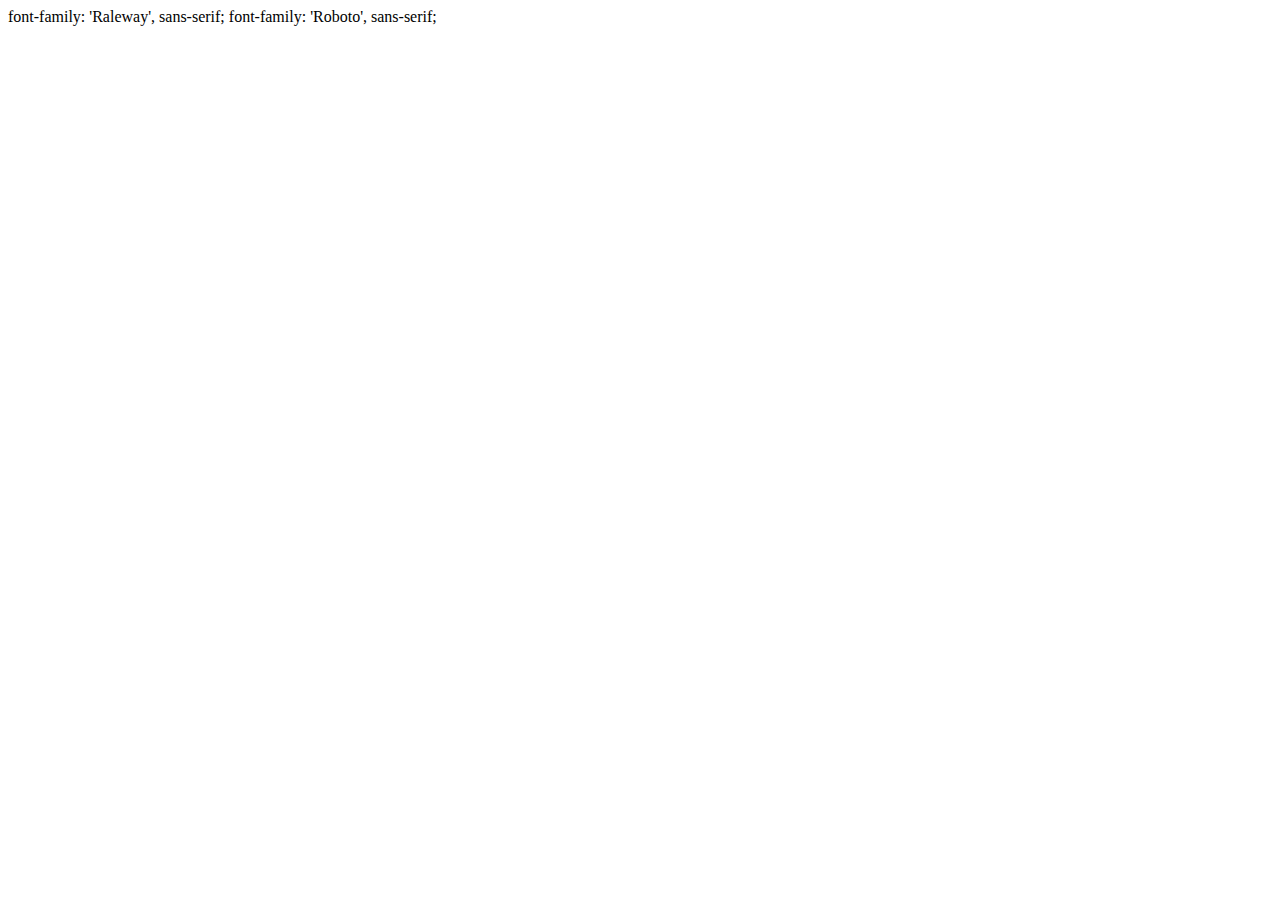
==== portfolio.html @ 748f81cd "03.09" ====
<!DOCTYPE html>
<html lang="en">
<head>
    <meta charset="UTF-8">
    <meta http-equiv="X-UA-Compatible" content="IE=edge">
    <meta name="viewport" content="width=device-width, initial-scale=1.0">
    <title>Document</title>


    <!-- fonts -->
<link rel="preconnect" href="https://fonts.googleapis.com">
<link rel="preconnect" href="https://fonts.gstatic.com" crossorigin>
<link href="https://fonts.googleapis.com/css2?family=Raleway:wght@700&family=Roboto:wght@400;500;700;900&display=swap"
    rel="stylesheet">

    font-family: 'Raleway', sans-serif;
    font-family: 'Roboto', sans-serif;

</head>
<body>
    
</body>
</html>
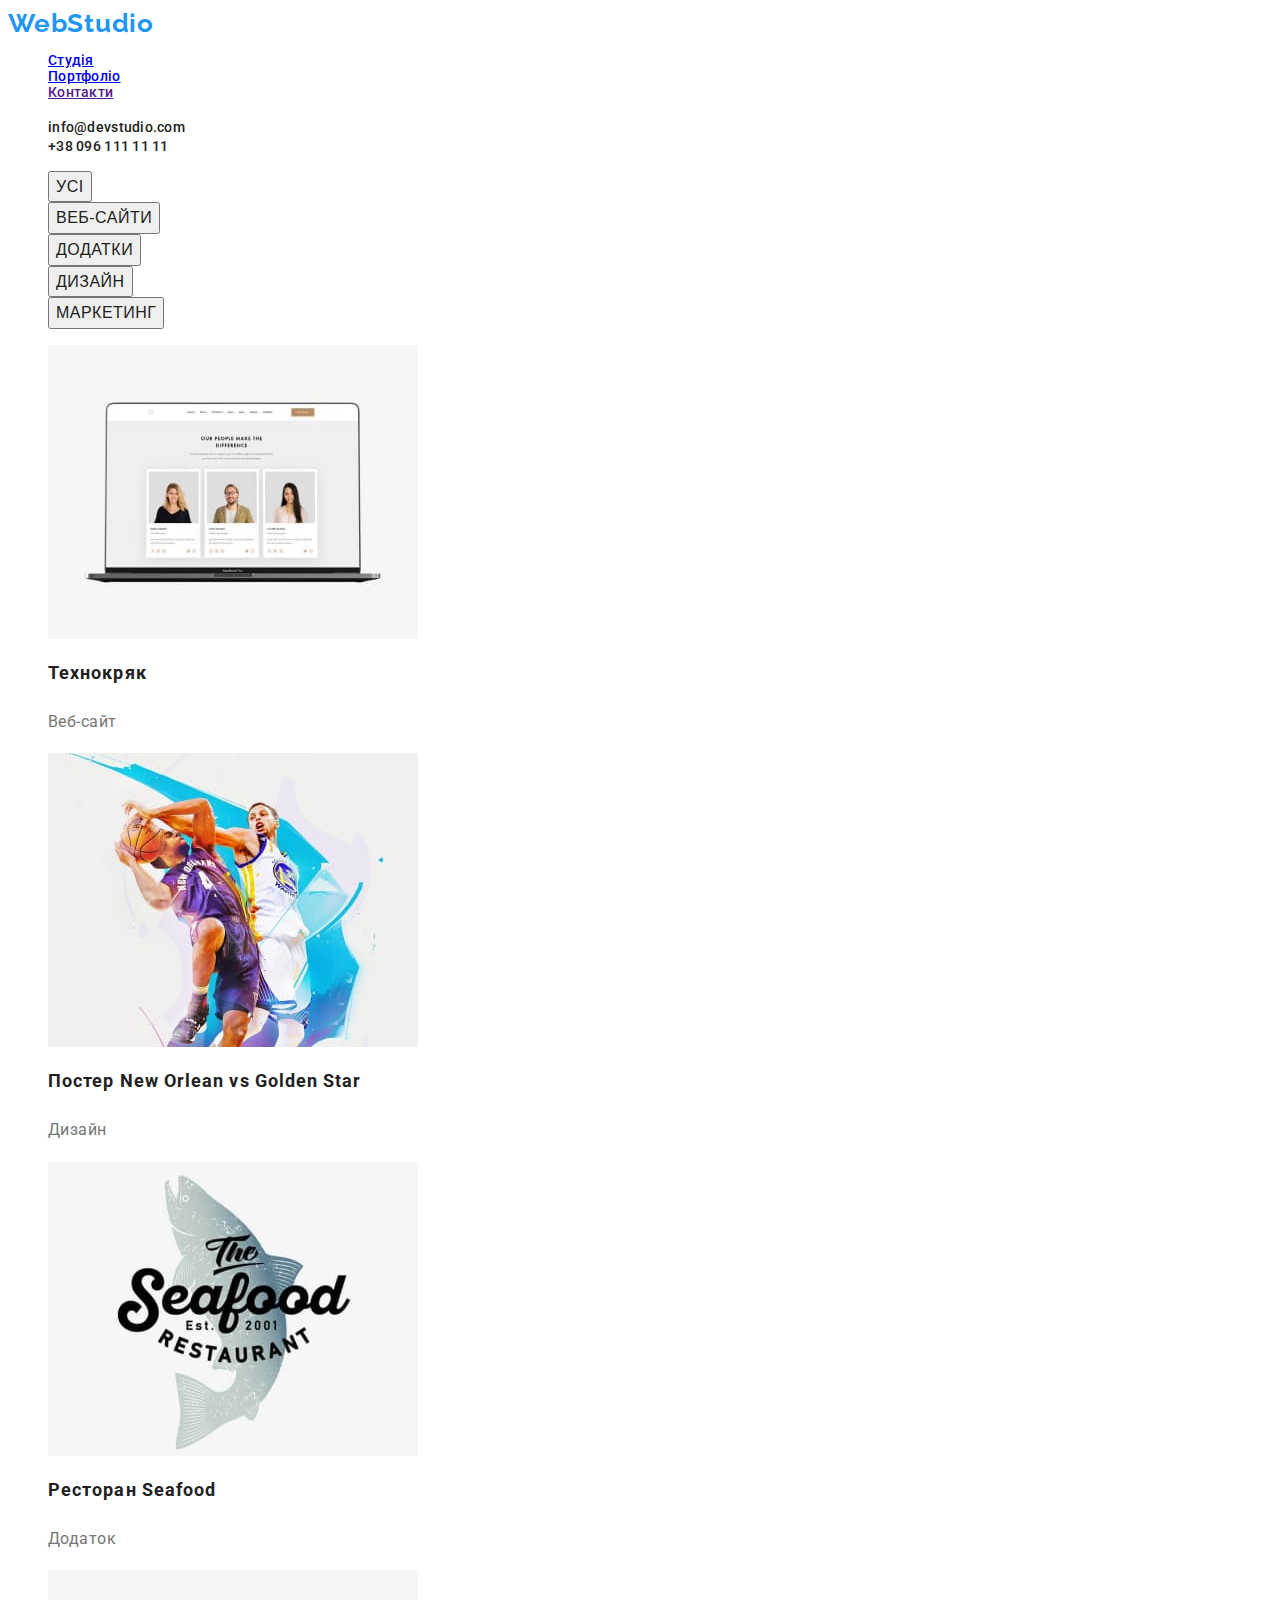
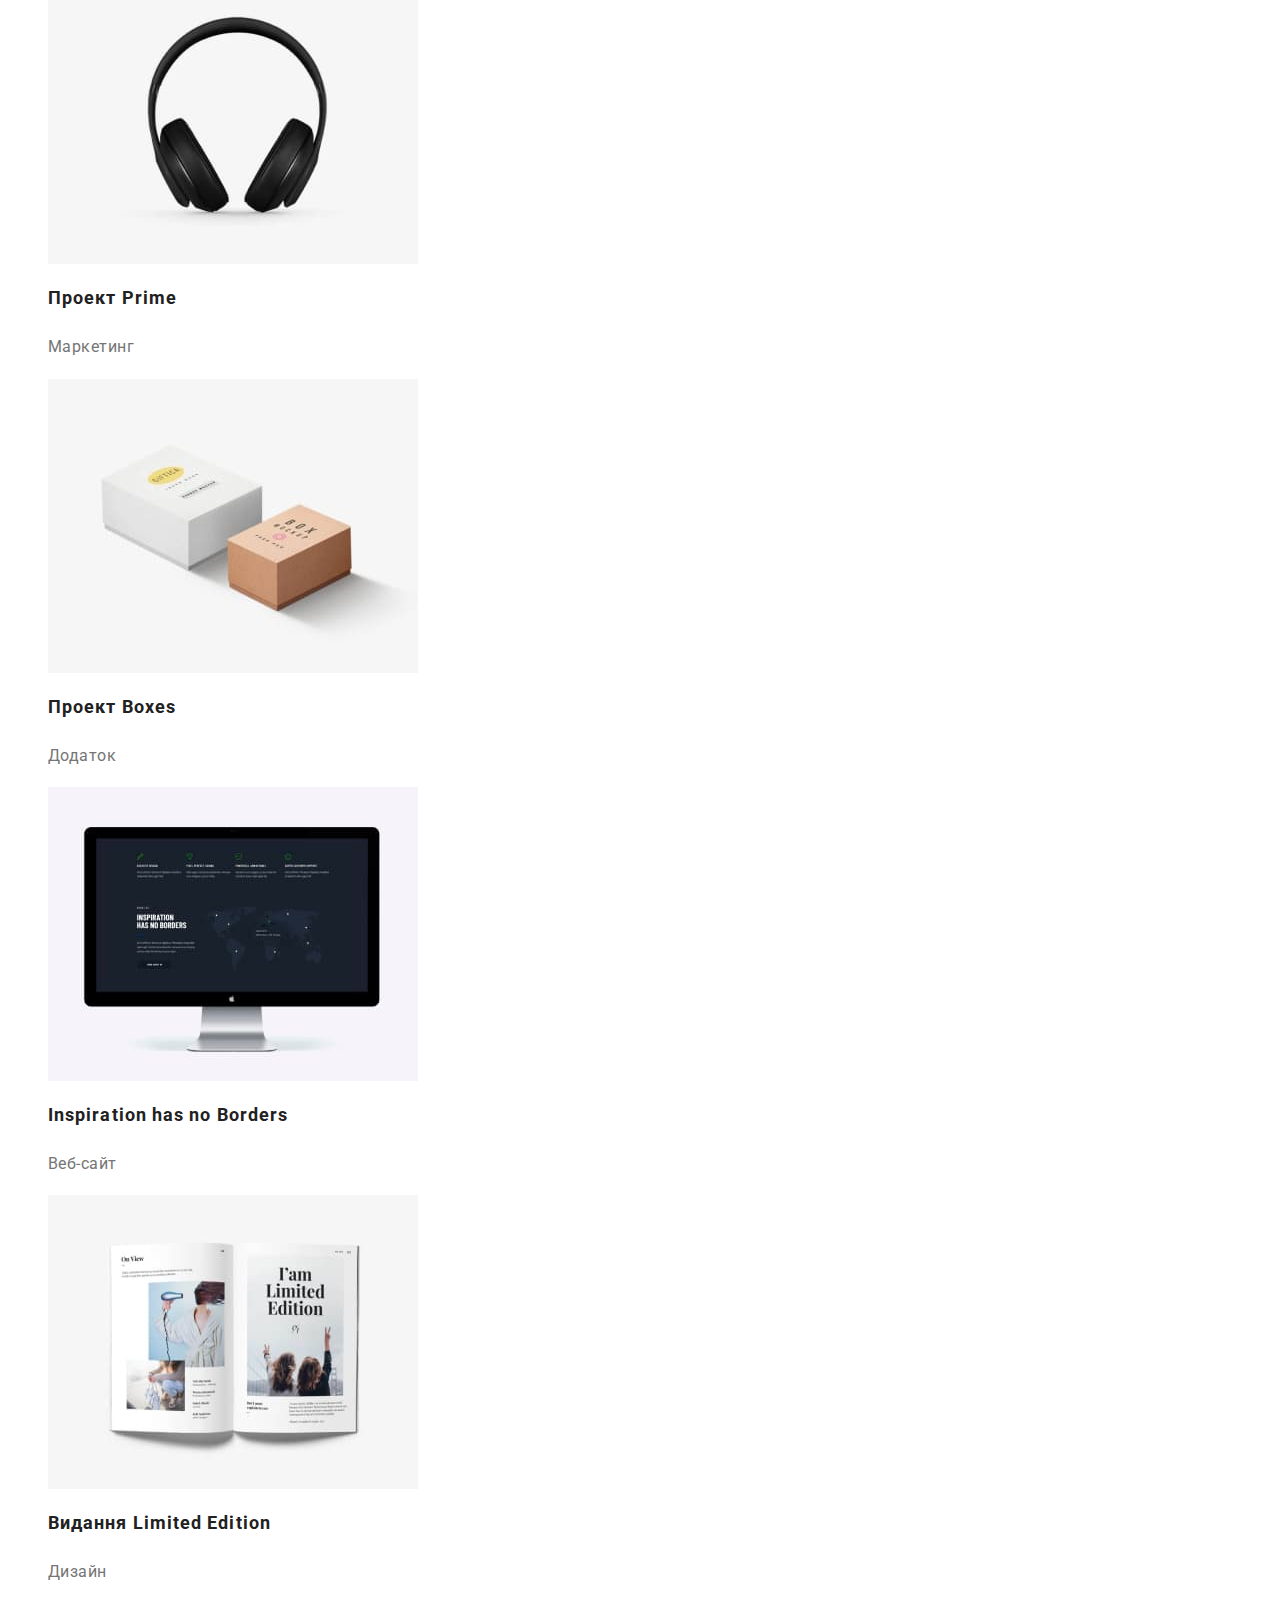
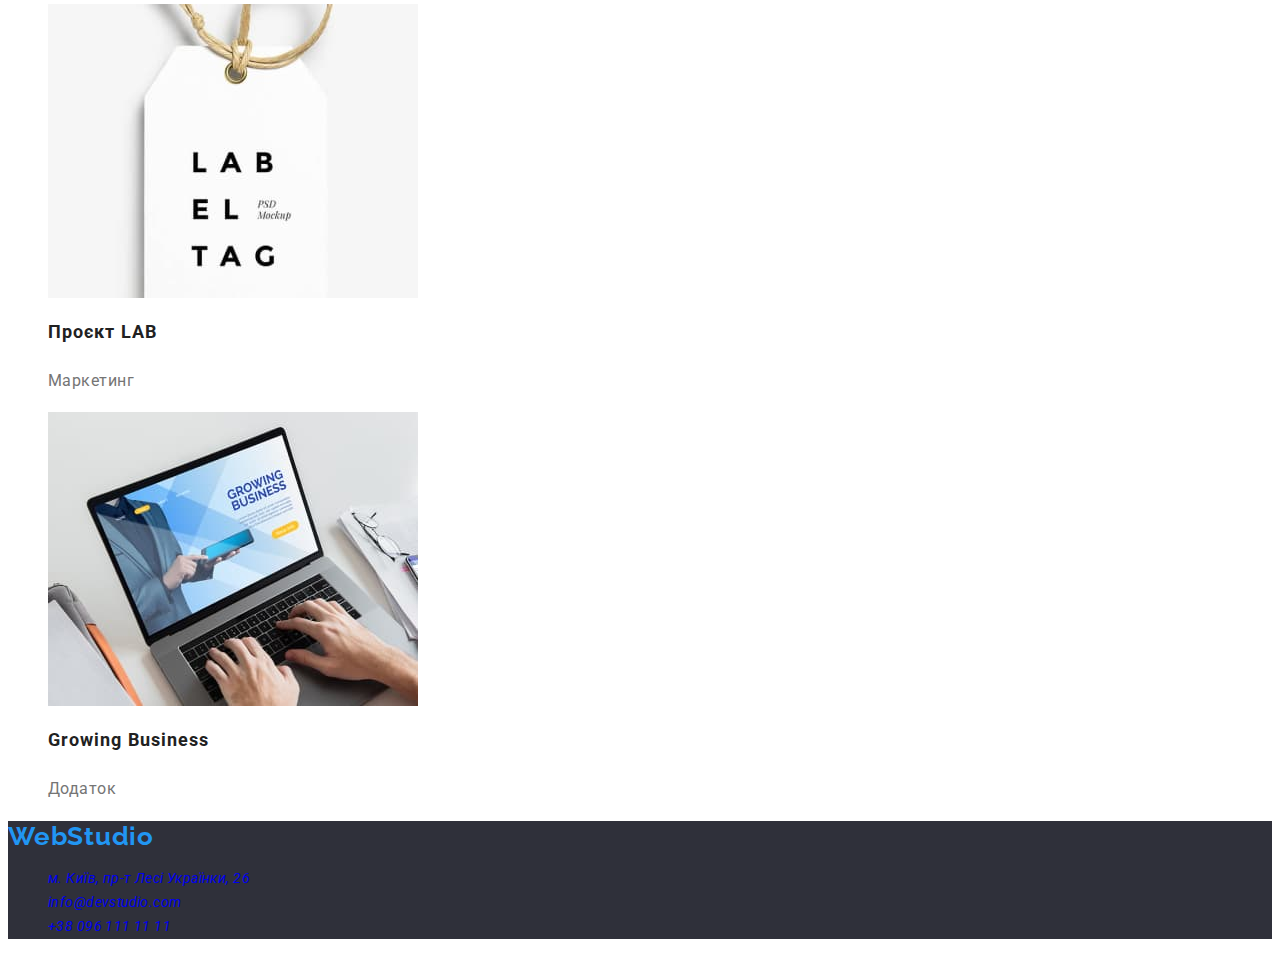
==== commit 06d7b00c: "HW2" ====
--- a/portfolio.html
+++ b/portfolio.html
@@ -1,23 +1,108 @@
 <!DOCTYPE html>
 <html lang="en">
-<head>
-    <meta charset="UTF-8">
-    <meta http-equiv="X-UA-Compatible" content="IE=edge">
-    <meta name="viewport" content="width=device-width, initial-scale=1.0">
-    <title>Document</title>
-
-
-    <!-- fonts -->
-<link rel="preconnect" href="https://fonts.googleapis.com">
-<link rel="preconnect" href="https://fonts.gstatic.com" crossorigin>
-<link href="https://fonts.googleapis.com/css2?family=Raleway:wght@700&family=Roboto:wght@400;500;700;900&display=swap"
-    rel="stylesheet">
-
-    font-family: 'Raleway', sans-serif;
-    font-family: 'Roboto', sans-serif;
-
-</head>
-<body>
-    
-</body>
+    <head>
+        <meta charset="UTF-8">
+        <meta http-equiv="X-UA-Compatible" content="IE=edge">
+        <meta name="viewport" content="width=device-width, initial-scale=1.0">
+        <link rel="stylesheet" href="./CSS/styles.css">
+        <link rel="preconnect" href="https://fonts.googleapis.com">
+        <link rel="preconnect" href="https://fonts.gstatic.com" crossorigin>
+        <link href="https://fonts.googleapis.com/css2?family=Raleway:wght@700&family=Roboto:wght@400;500;700;900&display=swap" rel="stylesheet">
+        <title>Portfolio</title>
+    </head>
+    <body class="body">
+        <header class="header">
+            <!-- the logo is alwais a link -->
+            <a href="./index.html" class="header-logo links">WebStudio</a>
+            <nav class="header-nav">
+                <ul class="list">
+                    <li><a href="./index.html" class="links">Студія</a></li>
+                    <li><a href="./portfolio.html" class="links">Портфоліо</a></li>
+                    <li><a href="" class="links">Контакти</a></li>
+                </ul>
+            </nav>
+            <ul class="list">
+                <li>
+                    <a href="mailto:info@devstudio.com" target="_blank" rel="noopener noreferrer nofollow" class="header-contact links" >info@devstudio.com
+                    </a>
+                </li>
+                <li>
+                    <a href="tel:+380961111111" class="header-contact links">+38 096 111 11 11</a>
+                </li>
+            </ul>
+        </header>
+        <main>
+            <section>
+                <ul class="list" >
+                    <li><button type="button" class="button links" >Усі</button></li>
+                    <li><button type="button" class="button links" >Веб-сайти</button></li>
+                    <li><button type="button" class="button links" >Додатки</button></li>
+                    <li><button type="button" class="button links" >Дизайн</button></li>
+                    <li><button type="button" class="button links" >Маркетинг</button></li>
+                </ul>
+                <ul class="list">
+                    <li><img src="./img/portfolio/tehnokryak.jpg" alt="tehnokryak" width="370">
+                        <h1>Технокряк</h1>
+                        <p>Веб-сайт</p>                
+                    </li>
+                    <li><img src="./img/portfolio/orlean.jpg" alt="orlean" width="370">
+                        <h1>Постер New Orlean vs Golden Star</h1>
+                        <p>Дизайн</p>
+                    </li>
+                    <li><img src="./img/portfolio/seafood.jpg" alt="seafood" width="370">
+                        <h1>Ресторан Seafood</h1>
+                        <p>Додаток</p>
+                    </li>
+                    <li><img src="./img/portfolio/prime.jpg" alt="prime" width="370">
+                        <h1>Проект Prime</h1>
+                        <p>Маркетинг</p>
+                    </li>
+                    <li><img src="./img/portfolio/boxes.jpg" alt="boxes" width="370">
+                        <h1>Проект Boxes</h1>
+                        <p>Додаток</p>
+                    </li>
+                    <li><img src="./img/portfolio/inspiration.jpg" alt="inspiration" width="370">
+                        <h1>Inspiration has no Borders</h1>
+                        <p>Веб-сайт</p>
+                    </li>
+                    <li><img src="./img/portfolio/limited.jpg" alt="limited" width="370">
+                        <h1>Видання Limited Edition</h1>
+                        <p>Дизайн</p>
+                    </li>
+                    <li><img src="./img/portfolio/lab.jpg" alt="lab" width="370">
+                        <h1>Проєкт LAB</h1>
+                        <p>Маркетинг</p>
+                    </li>
+                    <li><img src="./img/portfolio/growing.jpg" alt="growing" width="370">
+                        <h1>Growing Business</h1>
+                        <p>Додаток</p>
+                    </li>
+                </ul>
+            </section>
+        </main>
+        <footer class="footer" >
+            <a href="./index.html" class="footer-logo">WebStudio</a>
+        
+            <address>
+                <ul class="list">
+                    <li>
+                        <a href="https://goo.gl/maps/BywnzuMhRgXunRxz6" target="_blank" rel="noopener noreferrer nofollow" class="footer-adres">м.
+                            Київ, пр-т Лесі Українки, 26</a>
+                    </li>
+                    <li>
+                        <a href="mailto:info@devstudio.com" target="_blank"
+                            rel="noopener noreferrer nofollow" class="footer-contact">info@devstudio.com
+                        </a>
+                    </li>
+                    <li>
+                        <a href="tel:+380961111111"class="footer-contact">+38 096 111 11 11</a>
+                    </li>
+                </ul>
+        
+            </address>
+        
+        
+        </footer>
+        
+    </body>
 </html>--- a/CSS/styles.css
+++ b/CSS/styles.css
@@ -0,0 +1,104 @@
+:root {
+    --primary-color:#212121;
+    --secondary-color: #757575;
+    --logo-color:#2196F3;
+    --footer-color: #2F303A;
+    --adresa-color:#FFFFFF;
+    --contact-color: #FFFFFF 60%;
+
+}
+
+body {
+    font-family: "Roboto", sans-serif;
+    color: var(--primary-color);
+}
+.list {
+    list-style: none;
+}
+.links:hover,
+.links:focus {
+    color: var(--logo-color);
+}
+.header-logo {
+    color: var(--logo-color);
+    font-size: 26px;
+    font-weight: 700;
+    line-height: 1.19;
+    letter-spacing: 0.03em;
+    font-family: "Raleway", sans-serif;
+    text-decoration: none;
+}
+.header-nav {
+    color: var(--primary-color);
+    font-size: 14px;
+    font-weight: 500;
+    line-height: 1.14;
+    letter-spacing: 0.02em;
+    text-decoration: none;
+}
+.header-contact {
+    color: var(--primary-color);
+    font-size: 14px;
+    font-weight: 500;
+    line-height: 1.14;
+    letter-spacing: 0.02em;
+    text-decoration: none;
+}
+.button {
+    color: var(--primary-color);
+    font-weight: 500;
+    font-size: 16px;
+    line-height: 1.6;
+    letter-spacing: 0.03em;
+    text-transform: uppercase;
+    cursor: pointer;
+}
+
+h1 {
+    color: var(--primary-color);
+    font-size: 18px;
+    font-weight: 700;
+    line-height: 2;
+    letter-spacing: 0.06em;
+}
+p {
+    color: var(--secondary-color);
+    font-size: 16px;
+    font-weight: 400;
+    line-height: 1.9;
+    letter-spacing: 0.03em;
+}
+.footer {
+    background-color: var(--footer-color);
+}
+.footer-logo {
+    color: var(--logo-color);
+    font-size: 26px;
+    font-weight: 700;
+    line-height: 1.17;
+    letter-spacing: 0.03em;
+    font-family: "Raleway", sans-serif;
+    text-decoration: none;
+}
+.footer-adres {
+    color: var(adresa-color);
+    font-size: 14px;
+    font-weight: 400;
+    line-height: 1.7;
+    letter-spacing: 0.03em;
+    text-decoration: none;
+}
+.footer-contact {
+    color: var(contact-color);
+    font-size: 14px;
+    font-weight: 400;
+    line-height: 1.7;
+    letter-spacing: 0.03em;
+    text-decoration: none;
+}
+
+
+
+
+
+
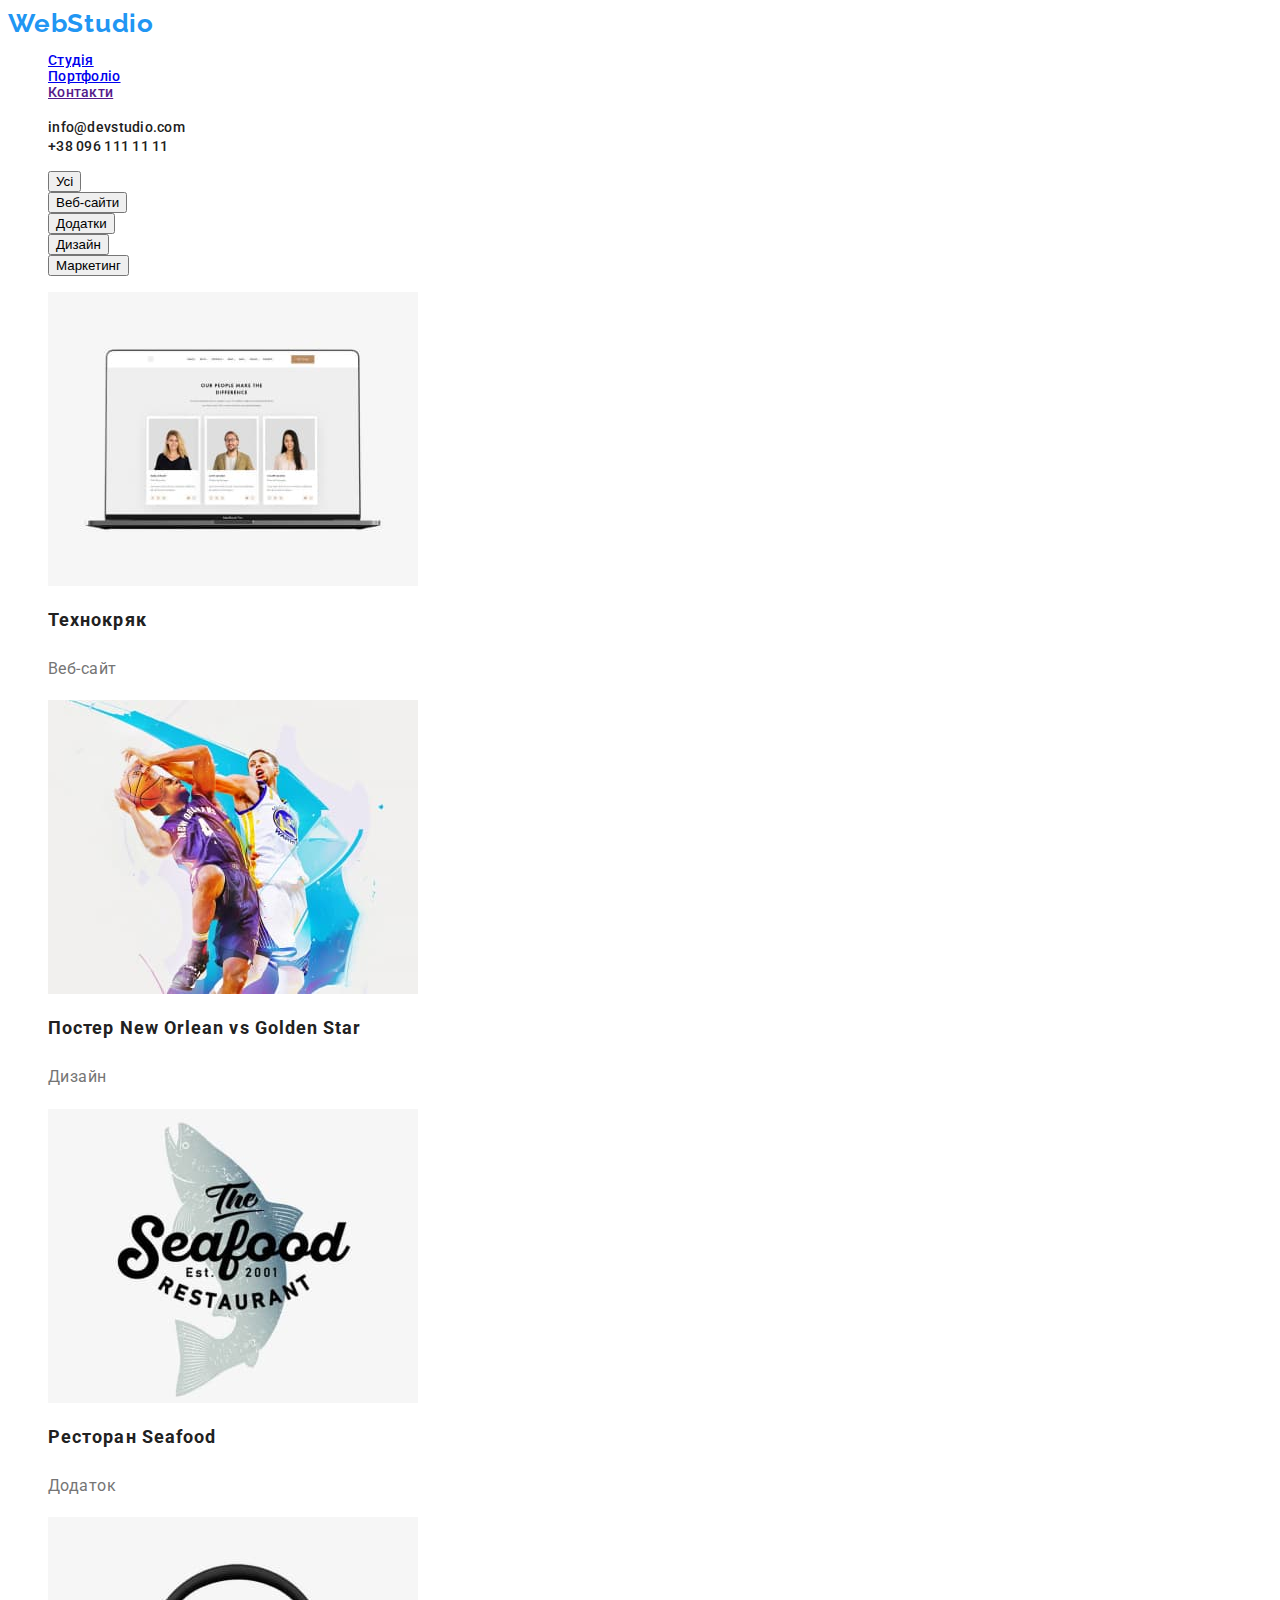
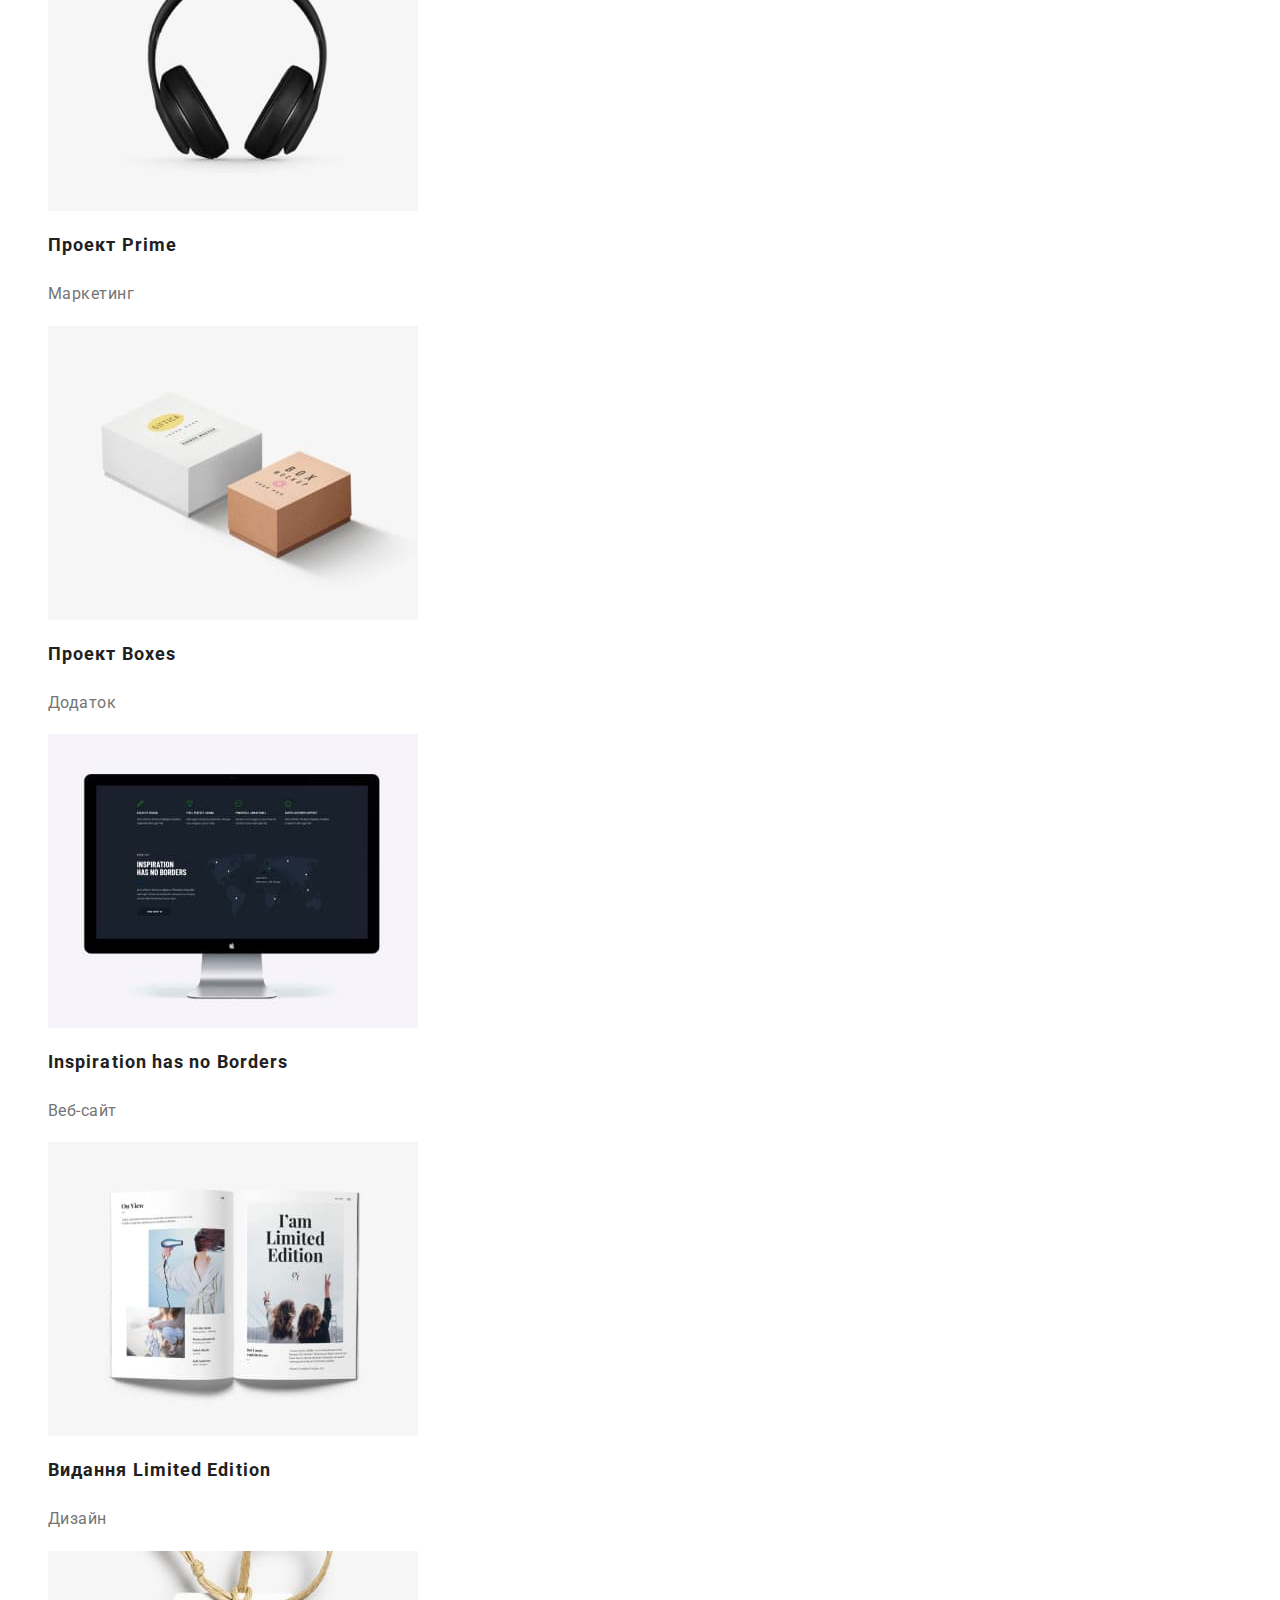
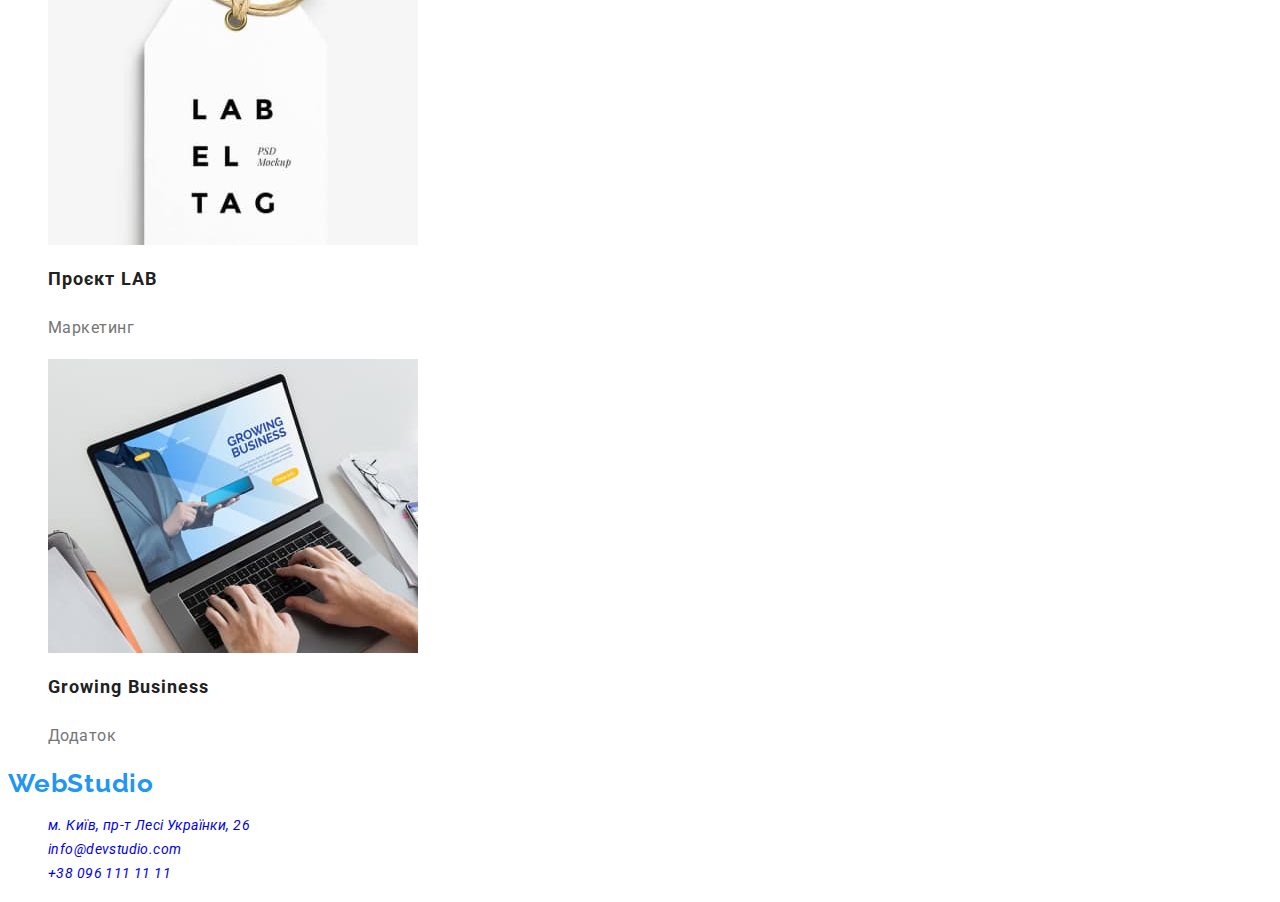
==== commit 40bdfdda: "05.09" ====
--- a/portfolio.html
+++ b/portfolio.html
@@ -4,10 +4,10 @@
         <meta charset="UTF-8">
         <meta http-equiv="X-UA-Compatible" content="IE=edge">
         <meta name="viewport" content="width=device-width, initial-scale=1.0">
-        <link rel="stylesheet" href="./CSS/styles.css">
         <link rel="preconnect" href="https://fonts.googleapis.com">
         <link rel="preconnect" href="https://fonts.gstatic.com" crossorigin>
         <link href="https://fonts.googleapis.com/css2?family=Raleway:wght@700&family=Roboto:wght@400;500;700;900&display=swap" rel="stylesheet">
+        <link rel="stylesheet" href="./CSS/styles.css">
         <title>Portfolio</title>
     </head>
     <body class="body">
--- a/CSS/styles.css
+++ b/CSS/styles.css
@@ -17,6 +17,7 @@
 }
 .links:hover,
 .links:focus {
+    
     color: var(--logo-color);
 }
 .header-logo {
@@ -44,6 +45,7 @@
     letter-spacing: 0.02em;
     text-decoration: none;
 }
+< !-- portfolio -->
 .button {
     color: var(--primary-color);
     font-weight: 500;
@@ -68,6 +70,62 @@
     line-height: 1.9;
     letter-spacing: 0.03em;
 }
+< !-- main-hero -->
+.section-studio {
+    background-color: var(--footer-color);
+}
+.section-h1 {
+    color: var(--adresa-color);
+    font-size: 44px;
+    font-weight: 900;
+    line-height: 1.36;
+    letter-spacing: 0.06em;
+}
+.section-button {
+    background-color: var(--logo-color);
+    color: var(--adresa-color);
+    font-size: 16px;
+    font-weight: 700;
+    line-height: 1.88;
+    letter-spacing: 0.06em;
+}
+h3 {
+    color: var(--primary-color);
+    font-size: 14px;
+    font-weight: 700;
+    line-height: 1.17;
+    letter-spacing: 0.03em;
+}
+.section-p {
+    color: var(--secondary-color);
+    font-size: 16px;
+    font-weight: 400;
+    line-height: 1.71;
+    letter-spacing: 0.03em;
+}
+h2 {
+    color: var(--primary-color);
+    font-size: 42.19px;
+    font-weight: 700;
+    line-height: 1.17;
+    letter-spacing: 0.03em;
+}
+.team-h3 {
+    color: var(--primary-color);
+    font-size: 16px;
+    font-weight: 500;
+    line-height: 1.17;
+    letter-spacing: 0.03em;
+}
+.team-p {
+    color: var(--secondary-color);
+    font-size: 16px;
+    font-weight: 400;
+    line-height: 1.17;
+    letter-spacing: 0.03em;
+}
+
+< !-- Foooter -->
 .footer {
     background-color: var(--footer-color);
 }
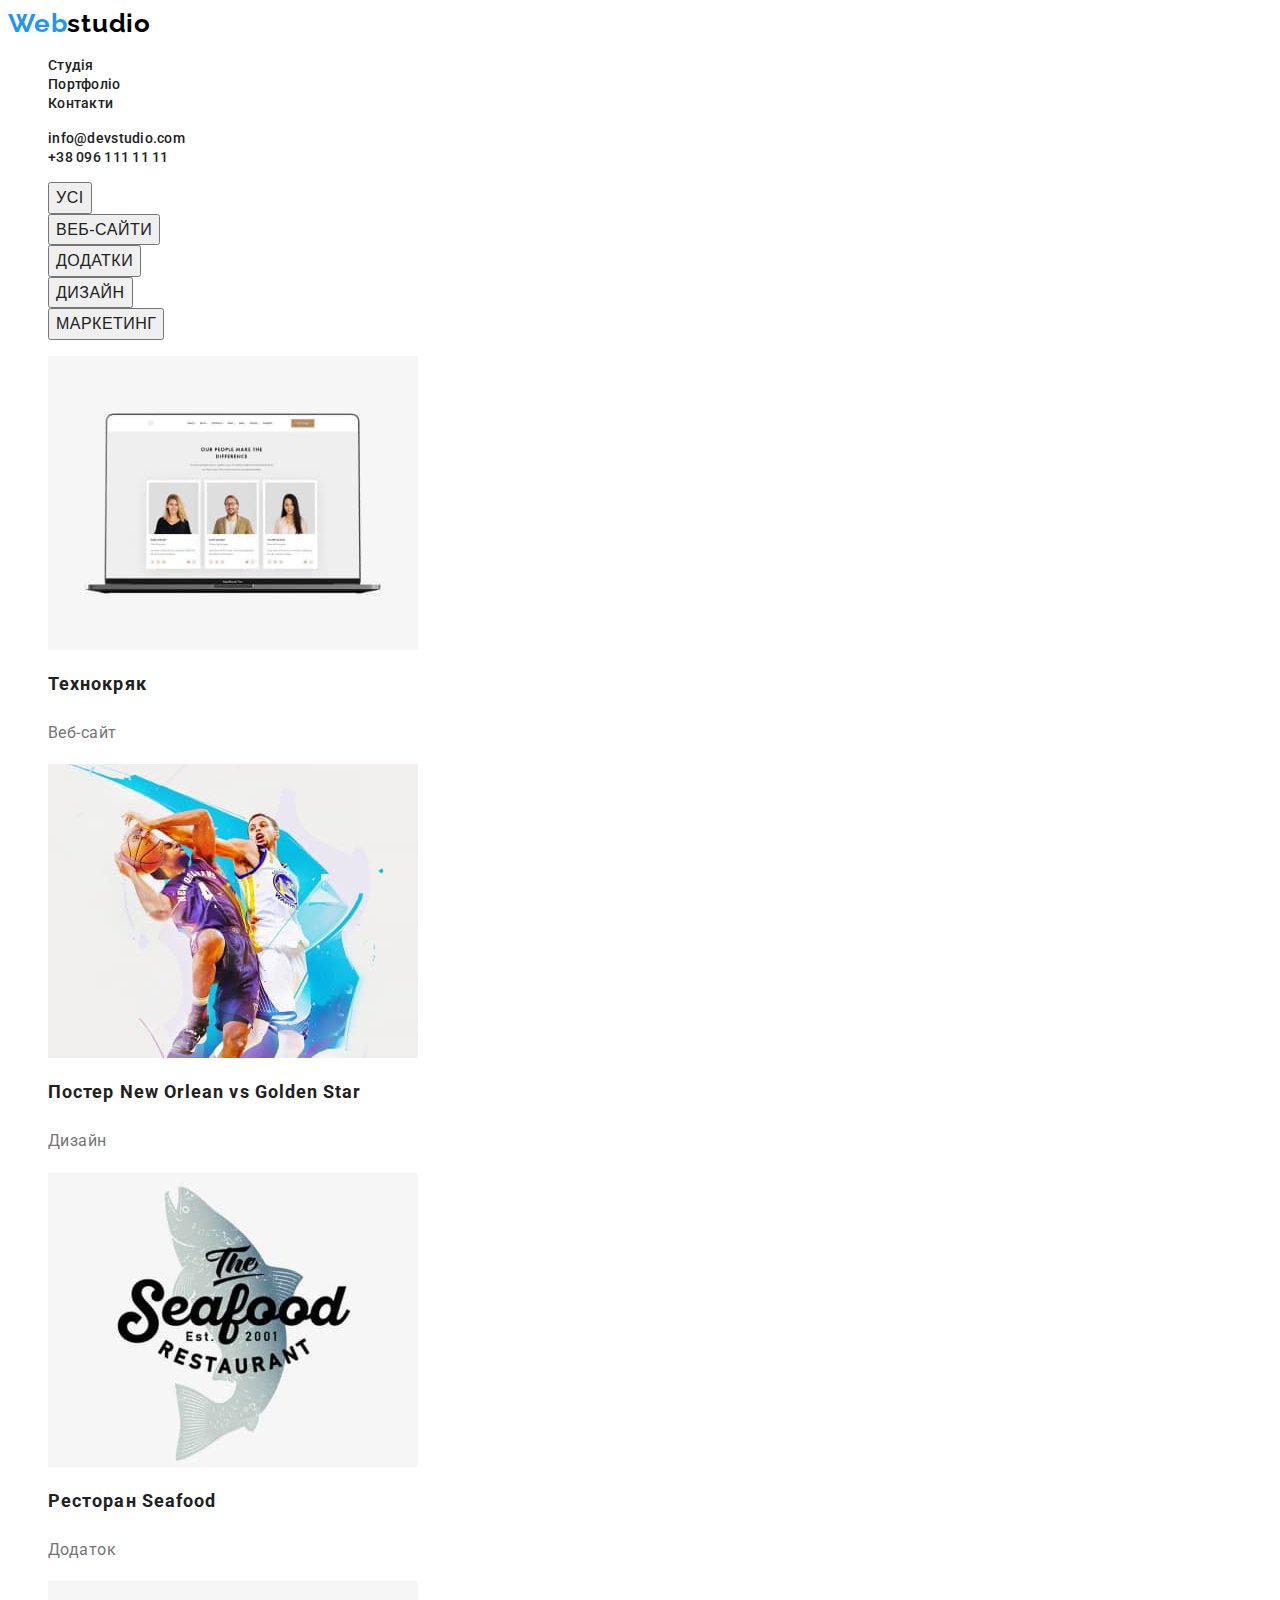
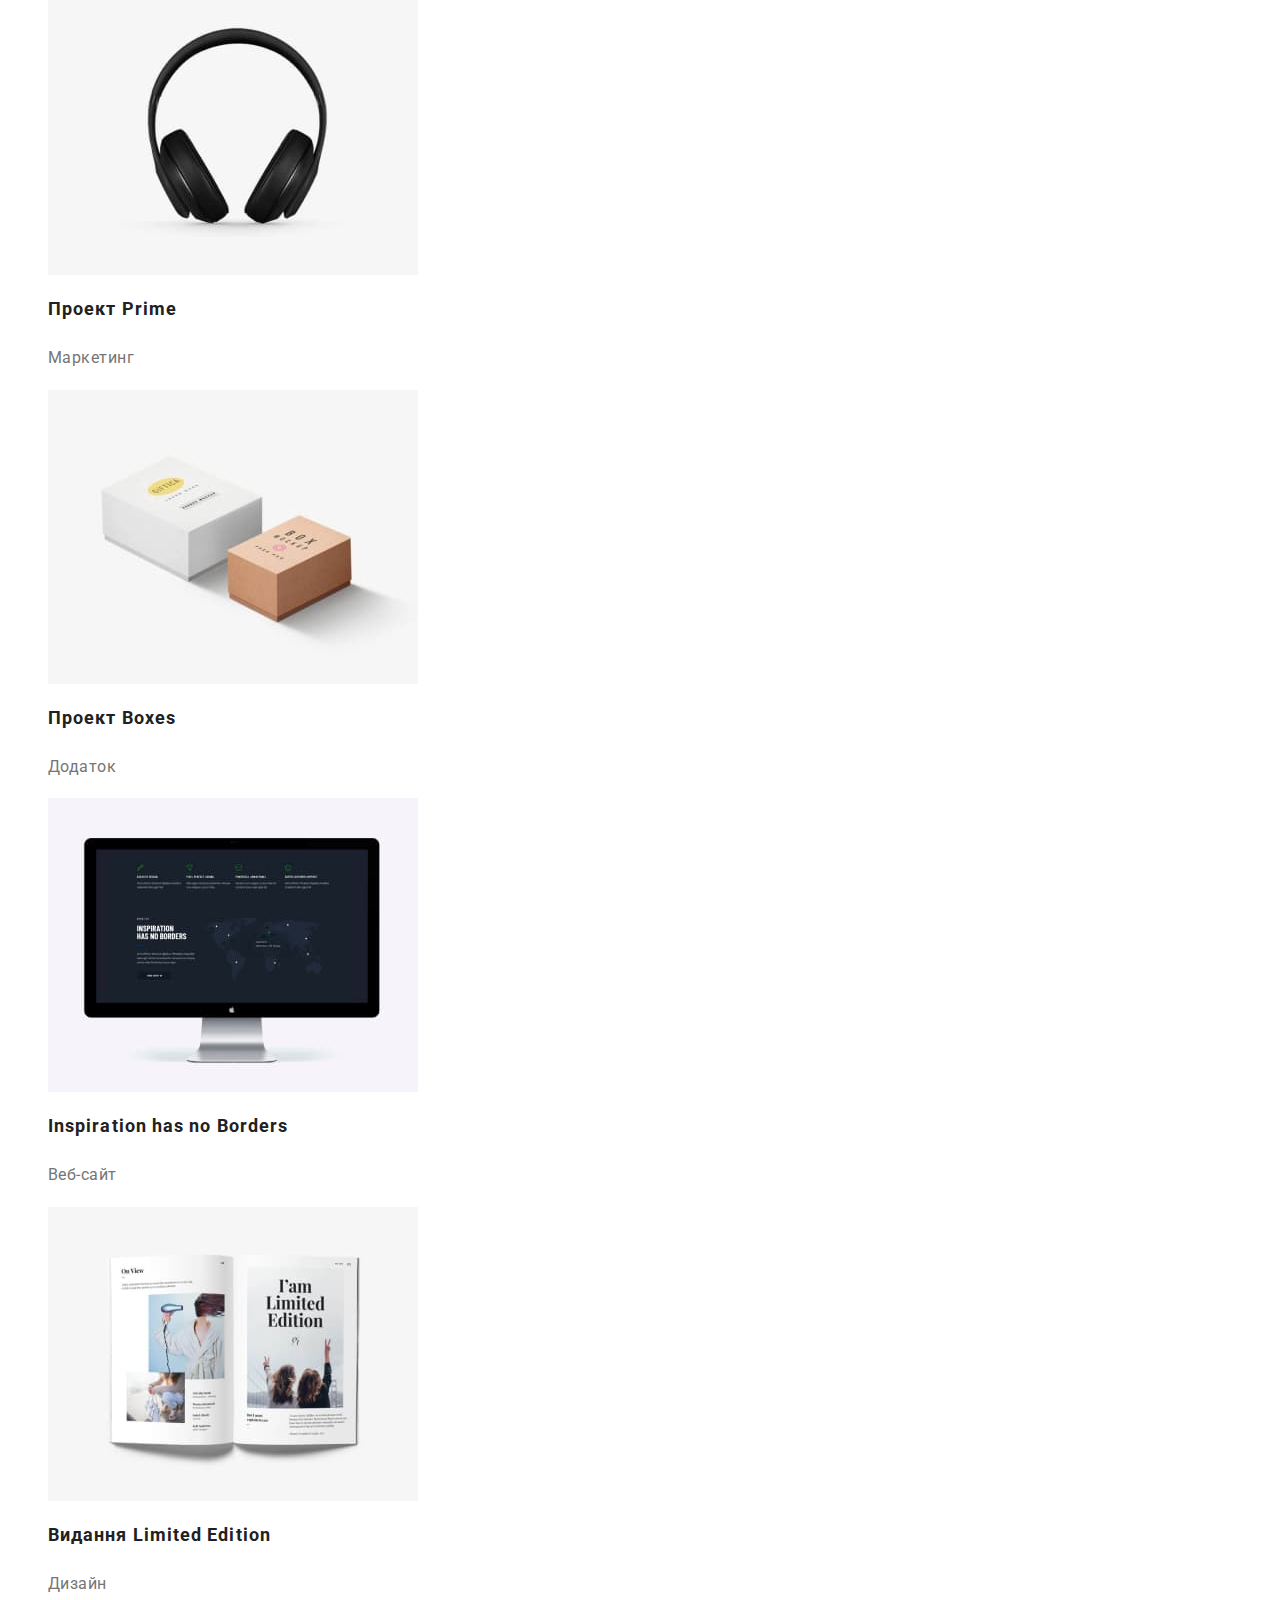
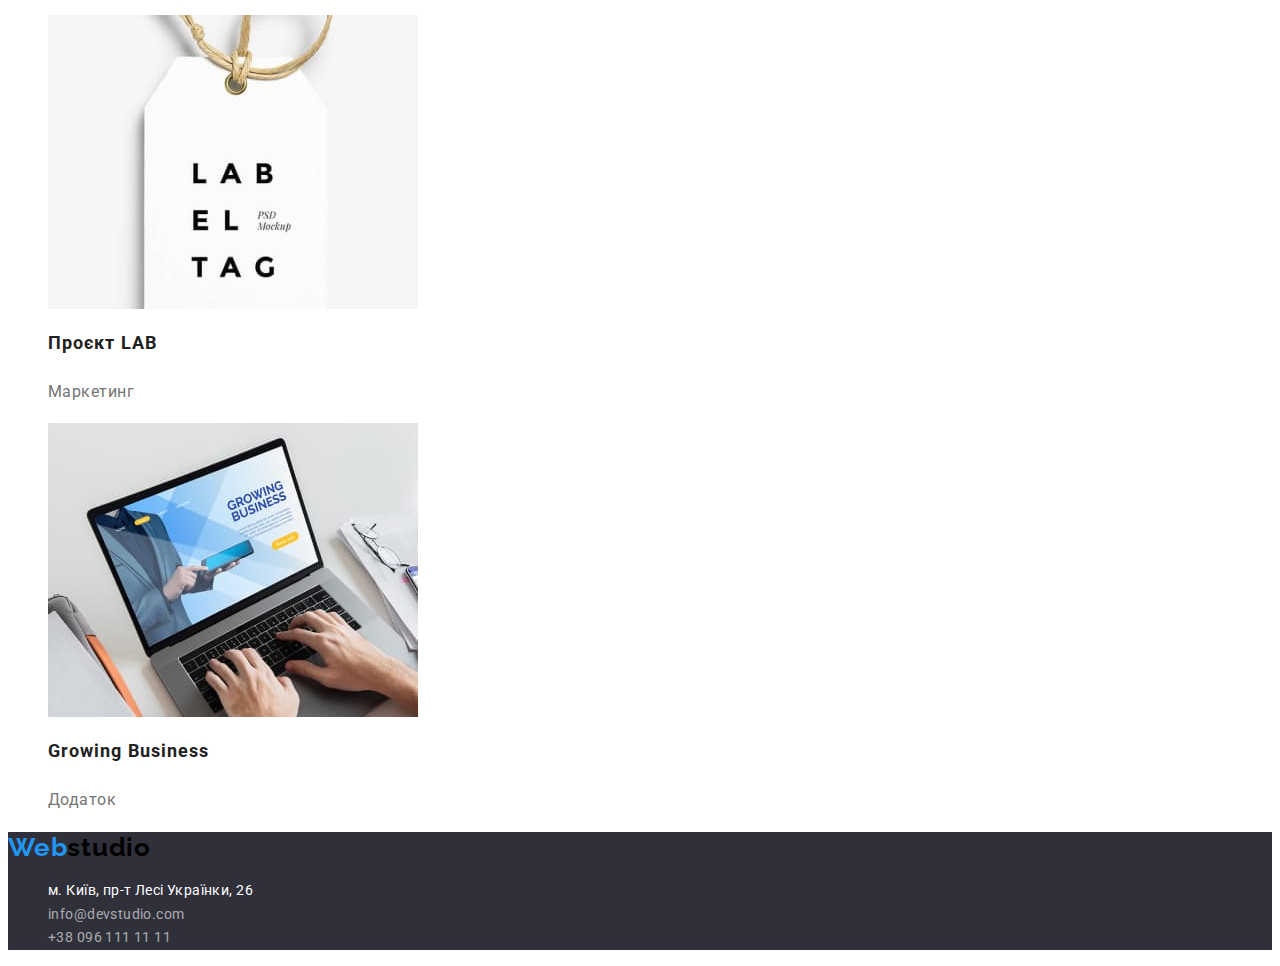
==== commit 2f747859: "HW-2" ====
--- a/portfolio.html
+++ b/portfolio.html
@@ -13,12 +13,12 @@
     <body class="body">
         <header class="header">
             <!-- the logo is alwais a link -->
-            <a href="./index.html" class="header-logo links">WebStudio</a>
-            <nav class="header-nav">
+            <a href="./index.html" class="header-logo links">Web<span class="logo-studio">studio</a>
+            <nav >
                 <ul class="list">
-                    <li><a href="./index.html" class="links">Студія</a></li>
-                    <li><a href="./portfolio.html" class="links">Портфоліо</a></li>
-                    <li><a href="" class="links">Контакти</a></li>
+                    <li><a href="./index.html" class="header-nav links">Студія</a></li>
+                    <li><a href="./portfolio.html" class="header-nav links">Портфоліо</a></li>
+                    <li><a href="" class="header-nav links">Контакти</a></li>
                 </ul>
             </nav>
             <ul class="list">
@@ -42,60 +42,59 @@
                 </ul>
                 <ul class="list">
                     <li><img src="./img/portfolio/tehnokryak.jpg" alt="tehnokryak" width="370">
-                        <h1>Технокряк</h1>
-                        <p>Веб-сайт</p>                
+                        <h1 class="portfolio-h1">Технокряк</h1>
+                        <p class="portfolio-p">Веб-сайт</p>                
                     </li>
                     <li><img src="./img/portfolio/orlean.jpg" alt="orlean" width="370">
-                        <h1>Постер New Orlean vs Golden Star</h1>
-                        <p>Дизайн</p>
+                        <h1 class="portfolio-h1">Постер New Orlean vs Golden Star</h1>
+                        <p class="portfolio-p">Дизайн</p>
                     </li>
                     <li><img src="./img/portfolio/seafood.jpg" alt="seafood" width="370">
-                        <h1>Ресторан Seafood</h1>
-                        <p>Додаток</p>
+                        <h1 class="portfolio-h1">Ресторан Seafood</h1>
+                        <p class="portfolio-p">Додаток</p>
                     </li>
                     <li><img src="./img/portfolio/prime.jpg" alt="prime" width="370">
-                        <h1>Проект Prime</h1>
-                        <p>Маркетинг</p>
+                        <h1 class="portfolio-h1">Проект Prime</h1>
+                        <p class="portfolio-p">Маркетинг</p>
                     </li>
                     <li><img src="./img/portfolio/boxes.jpg" alt="boxes" width="370">
-                        <h1>Проект Boxes</h1>
-                        <p>Додаток</p>
+                        <h1 class="portfolio-h1">Проект Boxes</h1>
+                        <p class="portfolio-p">Додаток</p>
                     </li>
                     <li><img src="./img/portfolio/inspiration.jpg" alt="inspiration" width="370">
-                        <h1>Inspiration has no Borders</h1>
-                        <p>Веб-сайт</p>
+                        <h1 class="portfolio-h1">Inspiration has no Borders</h1>
+                        <p class="portfolio-p">Веб-сайт</p>
                     </li>
                     <li><img src="./img/portfolio/limited.jpg" alt="limited" width="370">
-                        <h1>Видання Limited Edition</h1>
-                        <p>Дизайн</p>
+                        <h1 class="portfolio-h1">Видання Limited Edition</h1>
+                        <p class="portfolio-p">Дизайн</p>
                     </li>
                     <li><img src="./img/portfolio/lab.jpg" alt="lab" width="370">
-                        <h1>Проєкт LAB</h1>
-                        <p>Маркетинг</p>
+                        <h1 class="portfolio-h1">Проєкт LAB</h1>
+                        <p class="portfolio-p">Маркетинг</p>
                     </li>
                     <li><img src="./img/portfolio/growing.jpg" alt="growing" width="370">
-                        <h1>Growing Business</h1>
-                        <p>Додаток</p>
+                        <h1 class="portfolio-h1">Growing Business</h1>
+                        <p class="portfolio-p">Додаток</p>
                     </li>
                 </ul>
             </section>
         </main>
         <footer class="footer" >
-            <a href="./index.html" class="footer-logo">WebStudio</a>
-        
-            <address>
+            <a href="./index.html" class="footer-logo">Web<span class="logo-studio">studio</a>
+                <address class="addres">
                 <ul class="list">
                     <li>
-                        <a href="https://goo.gl/maps/BywnzuMhRgXunRxz6" target="_blank" rel="noopener noreferrer nofollow" class="footer-adres">м.
+                        <a href="https://goo.gl/maps/BywnzuMhRgXunRxz6" target="_blank" rel="noopener noreferrer nofollow" class="footer-adres links">м.
                             Київ, пр-т Лесі Українки, 26</a>
                     </li>
                     <li>
                         <a href="mailto:info@devstudio.com" target="_blank"
-                            rel="noopener noreferrer nofollow" class="footer-contact">info@devstudio.com
+                            rel="noopener noreferrer nofollow" class="footer-contact links">info@devstudio.com
                         </a>
                     </li>
                     <li>
-                        <a href="tel:+380961111111"class="footer-contact">+38 096 111 11 11</a>
+                        <a href="tel:+380961111111"class="footer-contact links">+38 096 111 11 11</a>
                     </li>
                 </ul>
         
--- a/CSS/styles.css
+++ b/CSS/styles.css
@@ -4,10 +4,9 @@
     --logo-color:#2196F3;
     --footer-color: #2F303A;
     --adresa-color:#FFFFFF;
-    --contact-color: #FFFFFF 60%;
-
+    --contact-color: rgba(255,255,255,0.6);
+    --studio-color: #000000;
 }
-
 body {
     font-family: "Roboto", sans-serif;
     color: var(--primary-color);
@@ -17,8 +16,16 @@
 }
 .links:hover,
 .links:focus {
-    
-    color: var(--logo-color);
+        color: var(--logo-color);
+}
+.logo-studio {
+    color: var(--studio-color);
+    font-size: 26px;
+    font-weight: 700;
+    line-height: 1.19;
+    letter-spacing: 0.03em;
+    font-family: "Raleway", sans-serif;
+    text-decoration: none;
 }
 .header-logo {
     color: var(--logo-color);
@@ -45,7 +52,7 @@
     letter-spacing: 0.02em;
     text-decoration: none;
 }
-< !-- portfolio -->
+/*  portfolio  */
 .button {
     color: var(--primary-color);
     font-weight: 500;
@@ -55,22 +62,21 @@
     text-transform: uppercase;
     cursor: pointer;
 }
-
-h1 {
+.portfolio-h1 {
     color: var(--primary-color);
     font-size: 18px;
     font-weight: 700;
     line-height: 2;
     letter-spacing: 0.06em;
 }
-p {
+.portfolio-p {
     color: var(--secondary-color);
     font-size: 16px;
     font-weight: 400;
     line-height: 1.9;
     letter-spacing: 0.03em;
 }
-< !-- main-hero -->
+/*  main hero  */
 .section-studio {
     background-color: var(--footer-color);
 }
@@ -89,7 +95,14 @@
     line-height: 1.88;
     letter-spacing: 0.06em;
 }
-h3 {
+.visually-hidden {
+    position: absolute;
+    clip: rect(0 0 0 0);
+    width: 1px;
+    height: 1px;
+    margin: -1px;
+}
+.advantage-h3 {
     color: var(--primary-color);
     font-size: 14px;
     font-weight: 700;
@@ -103,7 +116,7 @@
     line-height: 1.71;
     letter-spacing: 0.03em;
 }
-h2 {
+.title {
     color: var(--primary-color);
     font-size: 42.19px;
     font-weight: 700;
@@ -124,8 +137,7 @@
     line-height: 1.17;
     letter-spacing: 0.03em;
 }
-
-< !-- Foooter -->
+/*  footer  */
 .footer {
     background-color: var(--footer-color);
 }
@@ -138,8 +150,11 @@
     font-family: "Raleway", sans-serif;
     text-decoration: none;
 }
+.addres {
+    font-style: normal;
+}
 .footer-adres {
-    color: var(adresa-color);
+    color: var(--adresa-color);
     font-size: 14px;
     font-weight: 400;
     line-height: 1.7;
@@ -147,7 +162,7 @@
     text-decoration: none;
 }
 .footer-contact {
-    color: var(contact-color);
+    color: var(--contact-color);
     font-size: 14px;
     font-weight: 400;
     line-height: 1.7;
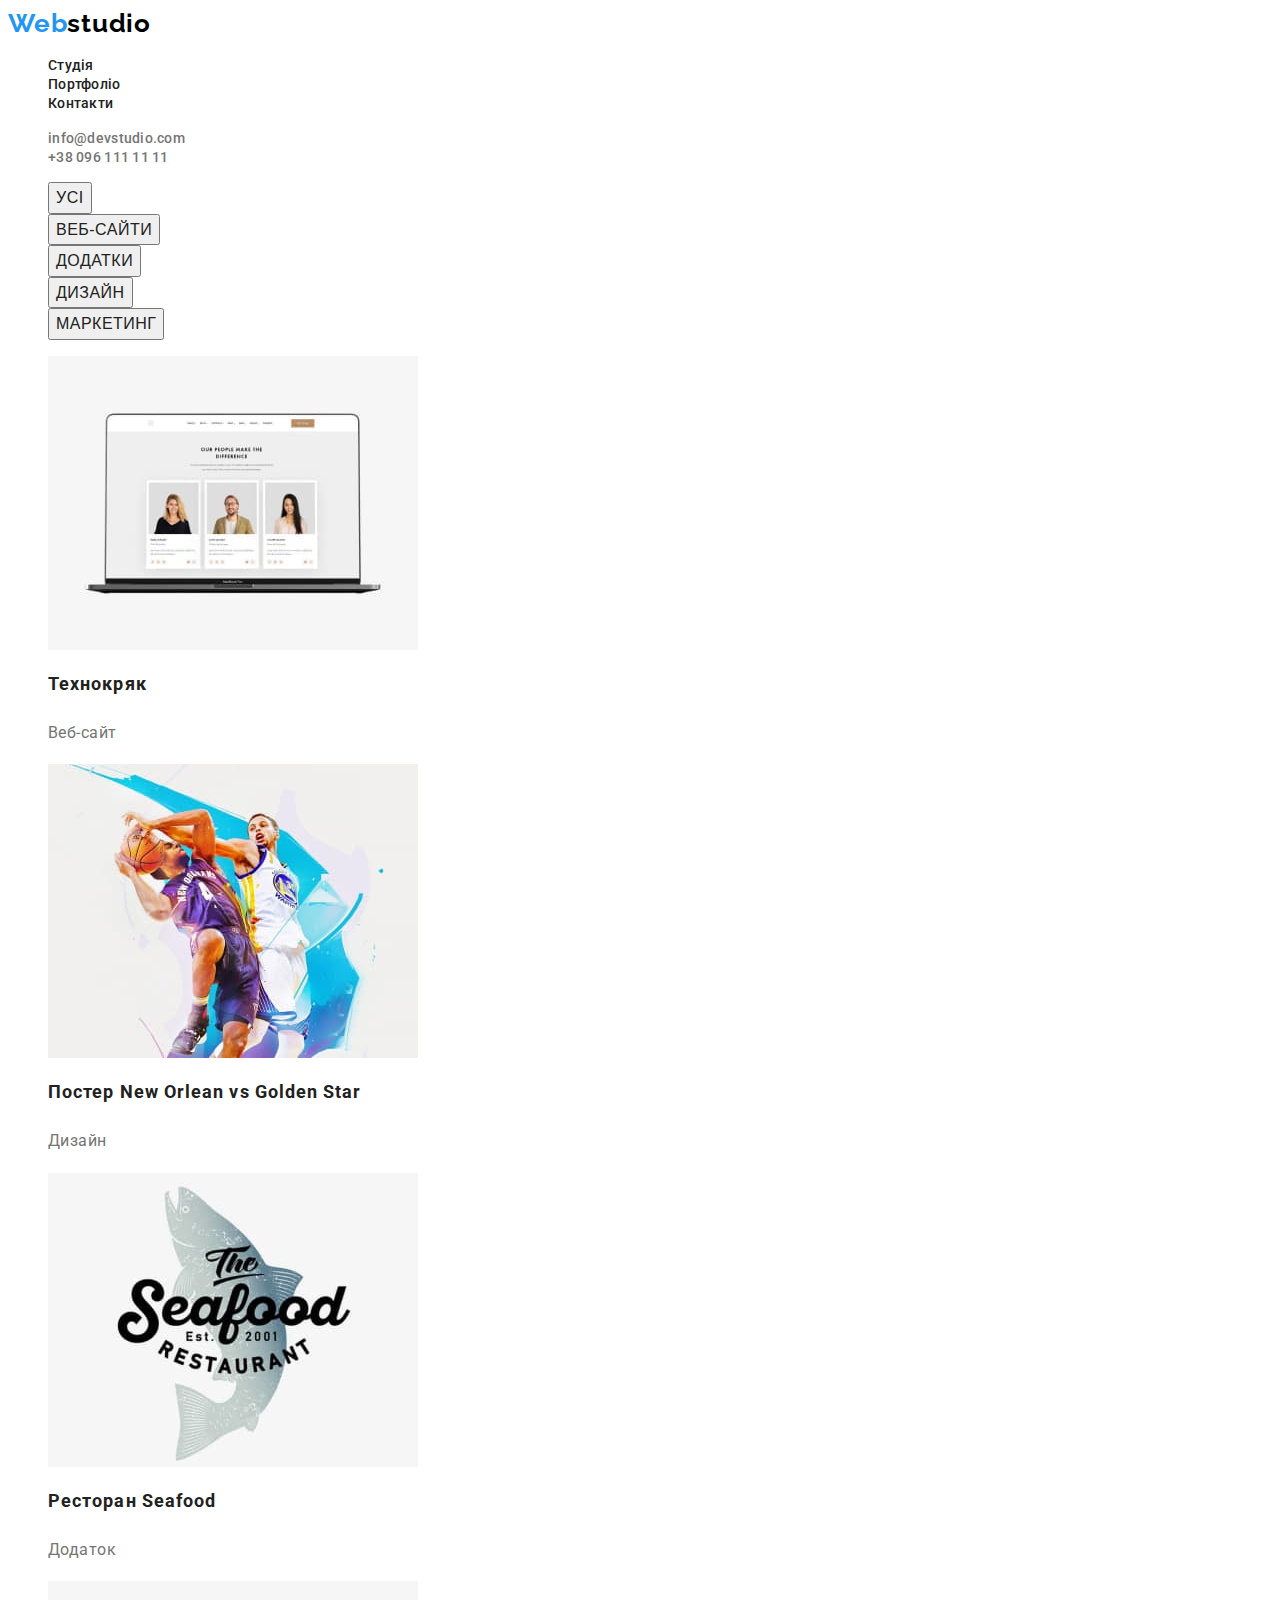
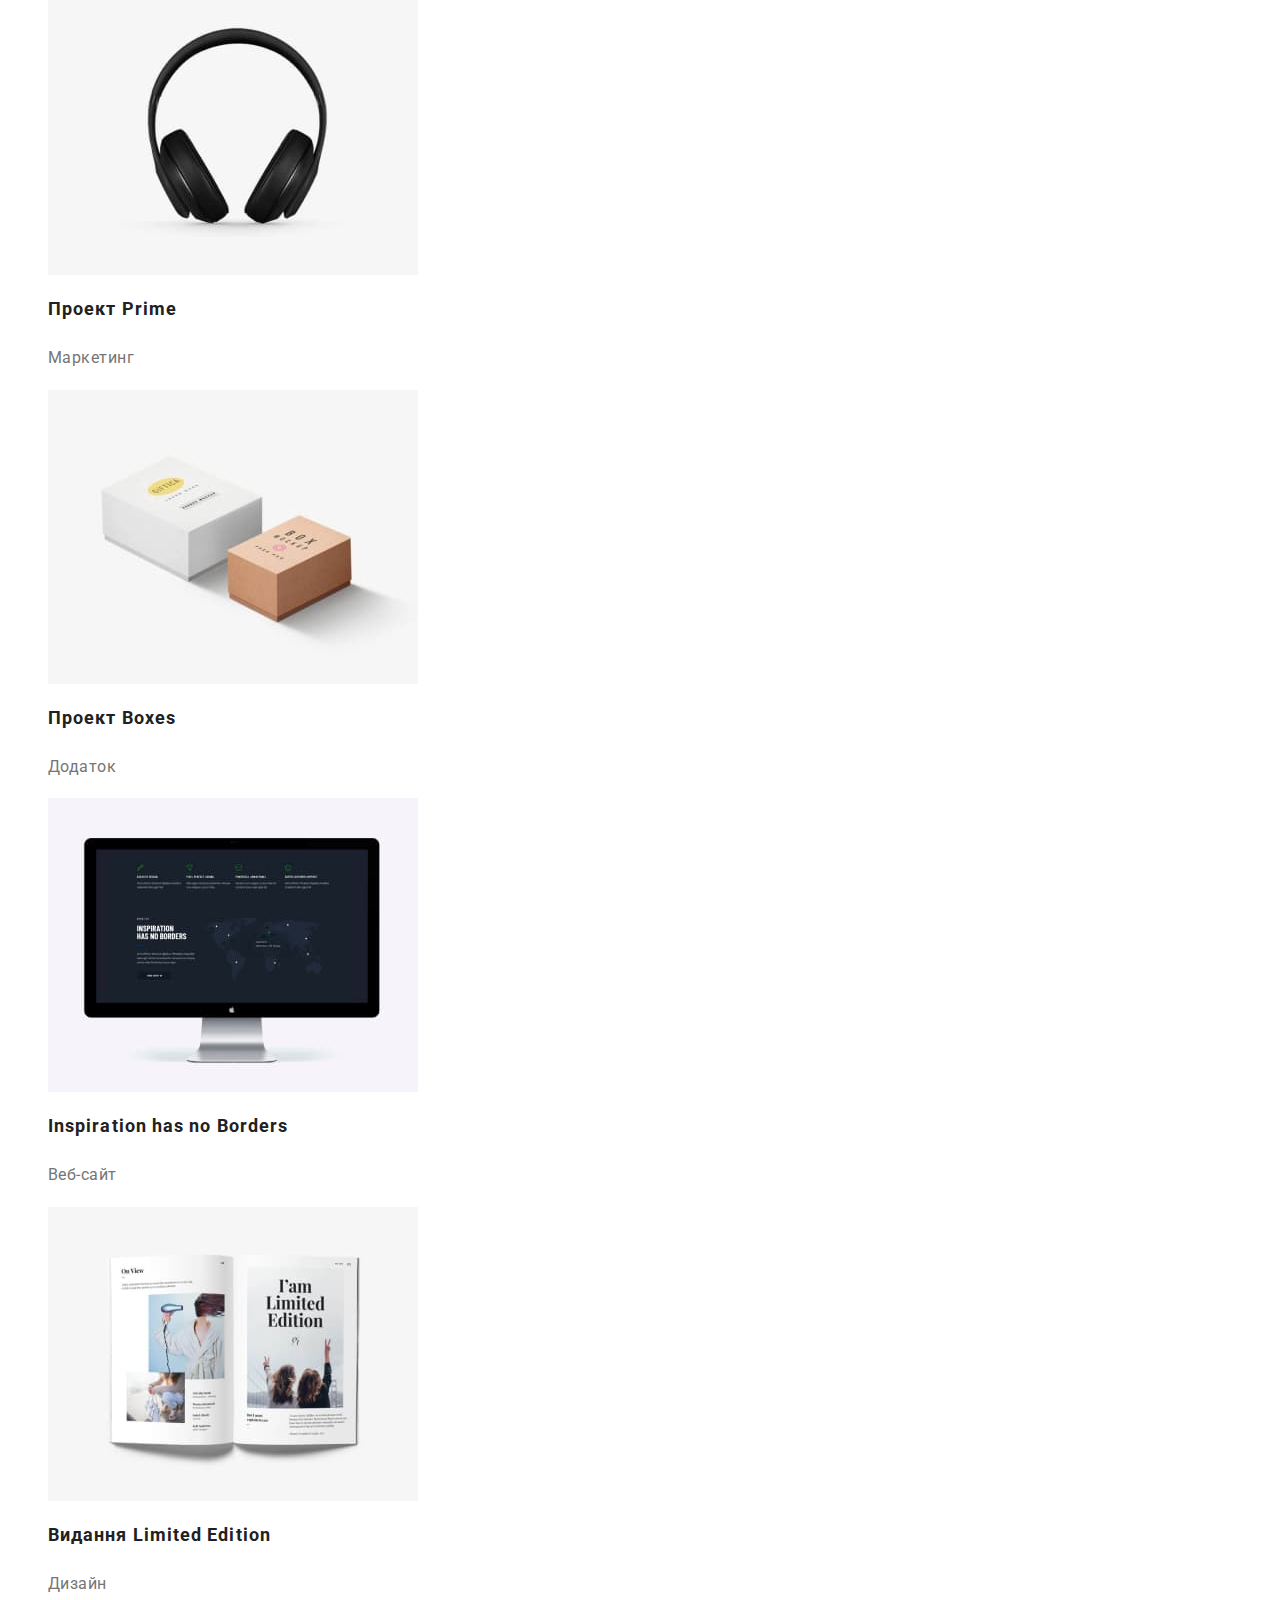
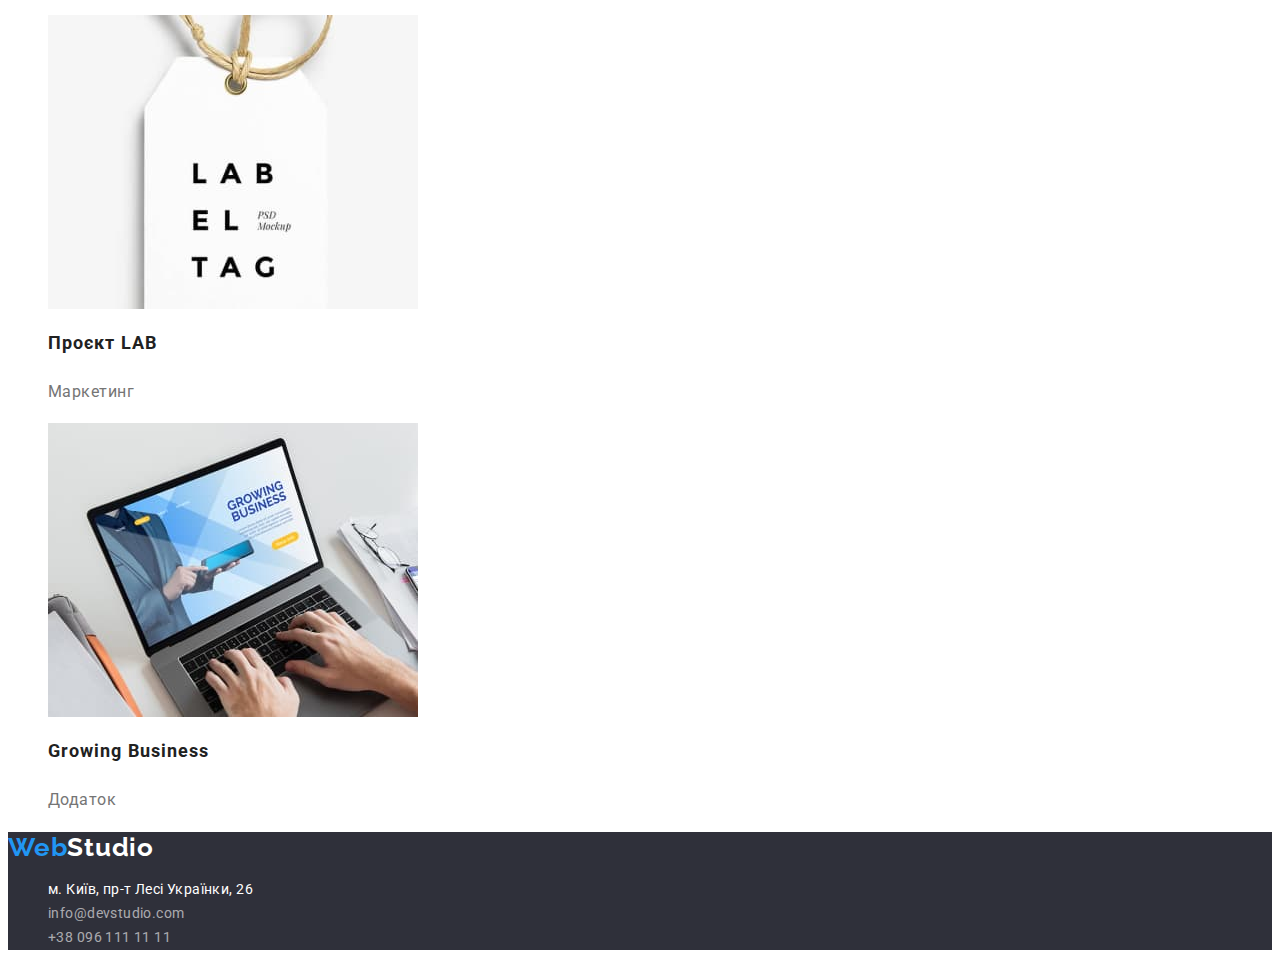
==== commit 6cb85d64: "06.09" ====
--- a/portfolio.html
+++ b/portfolio.html
@@ -81,7 +81,7 @@
             </section>
         </main>
         <footer class="footer" >
-            <a href="./index.html" class="footer-logo">Web<span class="logo-studio">studio</a>
+            <a href="./index.html" class="footer-logo">Web<span class="footer-studio">Studio</a>
                 <address class="addres">
                 <ul class="list">
                     <li>
--- a/CSS/styles.css
+++ b/CSS/styles.css
@@ -45,7 +45,7 @@
     text-decoration: none;
 }
 .header-contact {
-    color: var(--primary-color);
+    color: var(--secondary-color);
     font-size: 14px;
     font-weight: 500;
     line-height: 1.14;
@@ -150,6 +150,15 @@
     font-family: "Raleway", sans-serif;
     text-decoration: none;
 }
+.footer-studio {
+    color: var(--adresa-color);
+    font-size: 26px;
+    font-weight: 700;
+    line-height: 1.17;
+    letter-spacing: 0.03em;
+    font-family: "Raleway", sans-serif;
+    text-decoration: none;
+}
 .addres {
     font-style: normal;
 }
